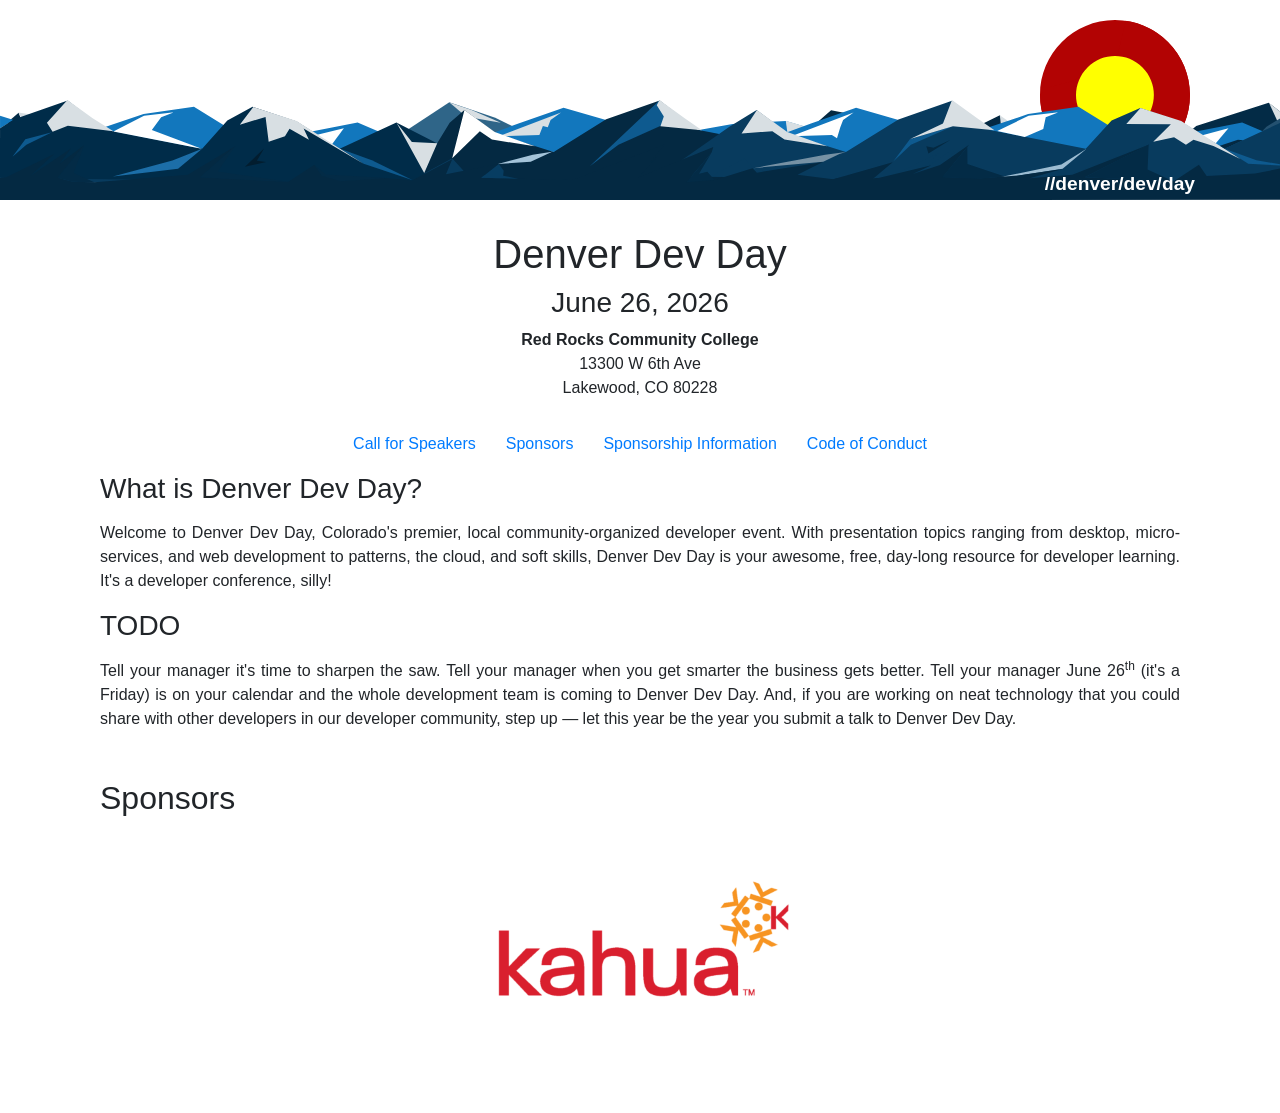
==== index.html @ bc73398b "Call for Speakers" ====
<!doctype html>
<html lang="en">
<head>
    <title>Denver Dev Day | June 26, 2026</title>
    <meta charset="utf-8">
    <meta name="viewport" content="width=device-width, initial-scale=1, shrink-to-fit=no">
    <meta property="og:title" content="Denver Dev Day | June 26, 2026">
    <meta property="og:description" content="Welcome to Denver Dev Day, Colorado's premier, local community-organized
    developer event. With presentation topics ranging from desktop, micro-services, and web development
    to patterns, the cloud, and soft skills, Denver Dev Day is your awesome, free, day-long resource for
    developer learning.">
    <meta property="og:image" content="https://denverdevday.github.io/jun-2026/assets/screenshot.jpg">
    <meta property="og:url" content="https://denverdevday.github.io/jun-2026/">
    <link rel="stylesheet" href="https://maxcdn.bootstrapcdn.com/bootstrap/4.0.0-beta.2/css/bootstrap.min.css" integrity="sha384-PsH8R72JQ3SOdhVi3uxftmaW6Vc51MKb0q5P2rRUpPvrszuE4W1povHYgTpBfshb" crossorigin="anonymous">
    <link rel="stylesheet" href="https://cdnjs.cloudflare.com/ajax/libs/font-awesome/4.7.0/css/font-awesome.min.css">
    <link rel="stylesheet" href="./ddd.css">
    <link rel="stylesheet" href="./eventbrite-hack.css">
    <link rel="shortcut icon" type="image/x-icon" href="./assets/favicon.png">
</head>

<body>

<div class="container-fluid p-0">
    <div class="container p-0 mr-auto text-right h-200">
        <img class="co-sun" src="./assets/sun.svg" width="170" height="170">
    </div>
    <div class="row p-0 m-0 w-100 mx-auto h-200 co-mountains">
    </div>
    <div class="container body-wrap pr-15 mr-auto text-right co-ddd">
        <a href="./index.html">//denver/dev/day</a>
    </div>
</div>

<div class="container body-wrap">
    <div class="row align-items-start">
        <div class="col container text-center">
            <h1>Denver&nbsp;Dev&nbsp;Day</h1>
            <h3>June&nbsp;26,&nbsp;2026</h3>
            <address>
                <strong>Red Rocks Community College</strong><br/>
                13300 W 6th Ave<br/>
                Lakewood, CO&nbsp;80228
            </address>
        </div>
    </div>

    <!-- div class="container-fluid text-center" id="tickets">
        <noscript><a href="https://www.eventbrite.com/e/copy-of-denver-dev-day-friday-june-26-2026-tickets-1985249954054" rel="noopener noreferrer" target="_blank"></noscript>
            <button id="eventbrite-widget-modal-trigger-1985249954054" type="button">Buy Tickets</button>
            <noscript></a>Buy Tickets on Eventbrite</noscript>
            <script src="https://www.eventbrite.com/static/widgets/eb_widgets.js"></script>
            <script type="text/javascript">
                var exampleCallback = function() {
                    console.log('Order complete!');
                };
                window.EBWidgets.createWidget({
                    widgetType: 'checkout',
                    eventId: '1985249954054',
                    modal: true,
                    modalTriggerElementId: 'eventbrite-widget-modal-trigger-1985249954054',
                    onOrderComplete: exampleCallback
                });
            </script>
</div -->

<div id="menu" class="container-fluid mt-3 mb-3">
    <div class="row justify-content-md-center">
        <div class="col-md-auto">
            <a href="https://sessionize.com/denver-dev-day-2026">Call for Speakers</a>
        </div>
        <div class="col-md-auto">
            <a href="./index.html#sponsors">Sponsors</a>
        </div>
        <div class="col-md-auto">
            <a href="./sponsorship.html#info">Sponsorship Information</a>
        </div>
        <div class="col-md-auto">
            <a href="./code-of-conduct.html#coc">Code of Conduct</a>
        </div>
    </div>
</div>

<div id="home" class="container-fluid">
    <h3 class="mb-3">What is Denver Dev Day?</h3>
    <p class="text-justify">Welcome to Denver Dev Day, Colorado's premier, local community-organized developer event.
    With presentation topics ranging from desktop, micro-services, and web development to patterns, the cloud, and soft
    skills, Denver Dev Day is your awesome, free, day-long resource for developer learning. It's a developer conference, silly!</p>

    <h3 class="mb-3">TODO</h3>
    <p class="text-justify">Tell your manager it's time to sharpen the saw. Tell your manager when you get smarter the
    business gets better. Tell your manager June 26<sup>th</sup> (it's a Friday) is on your calendar and the whole
    development team is coming to Denver Dev Day. And, if you are working on neat technology that you could share with
    other developers in our developer community, step up&nbsp;&mdash; let this year be the year you submit a talk to Denver Dev Day.</p>
</div>

<div id="sponsors" class="container-fluid mt-5 mb-5">
    <h2 class="mb-3">Sponsors</h2>
    <a name="sponsors"></a>
    <div class="container text-center">
        <div class="row align-items-center">
            <div class="col p-3">
                <a href="https://www.kahua.com/"><img class="img-fluid" src="./assets/sponsors/kahua.png" title="Kahua"></a>
            </div>
        </div>
    </div>
</div>

<!--div id="schedule" class="container-fluid mt-5 mb-5">
    <h2 class="mb-3">Schedule</h2>
    <a name="schedule"></a>

    <script type="text/javascript" src="https://sessionize.com/api/v2/srhohig0/view/gridtable"></script>

    <script type="text/javascript">
        window.addEventListener('sessionize.onload', function (e) {
            const roomCapacityRx = /\s+\(\w+\)/;

            let dayTitle = document.querySelector('h1[class="sz-day__title"]');
            dayTitle.parentElement.removeChild(dayTitle);

            document.querySelectorAll('th').forEach(t => {
               t.innerText = t.innerText.replace(roomCapacityRx, '');
            });

            document.querySelectorAll('td[data-room-name]').forEach(d => {
               d.dataset.roomName = d.dataset.roomName.replace(roomCapacityRx, '');
            });
            let hl = document.querySelectorAll('tr.sz-row-highlight');
            hl.forEach(h => h.className = h.className.replace('sz-row-highlight', ''));

            function eventSession(id) {
                let divElement = document.querySelector('div[data-sessionid="' + id + '"]');
                divElement.classList.add('text-center');
                let divRoomElement = divElement.querySelector('div[class="sz-session__meta-group"]');
                divRoomElement.parentElement.removeChild(divRoomElement);
            }

            eventSession('c9a96923-788b-4615-9712-52d8a0020c6d'); // Breakfast
            eventSession('073ab746-a3ab-474e-8cc0-5c7df0d4325c'); // Opening Ceremony
            eventSession('90111326-4df7-4fe9-8512-0345b0fc0458'); // Keynote
            eventSession('9f475d98-6a07-4cba-879a-7540fd831f94'); // Lunch
            eventSession('f2f97e27-9bb0-494f-8a74-9f1484adf6ab'); // Closing
        });
    </script>

</div-->

</div>

</body>
</html>
---- ddd.css ----
@media (max-width: 575px) { .body-wrap: max-width: 575px }
@media (min-width: 576px) and (max-width: 767px) { .body-wrap: max-width: 575px }
@media (min-width: 768px) and (max-width: 991px) { .body-wrap: max-width: 768px }
@media (min-width: 992px) and (max-width: 1199px) { .body-wrap: max-width: 768px }
@media (min-width: 1200px) { .body-wrap: max-width: 768px }

img.mr-3.small {
    width: 100px;
    height: 100px;
}
img.mr-3.ssmall {
    width: 50px;
    height: 50px;
}
small.text-muted:before {
    content: ' ';
    display: block;
}
.fa {
    padding: 3px;
    font-size: 12px;
    width: 20px;
    text-align: center;
    text-decoration: none;
}
.fa:hover {
    opacity: 0.7;
    text-decoration: none;
}
.fa-twitter {
    background: #55ACEE;
    color: white;
}

.h-200 {
    height: 200px;
}

img.co-sun {
    padding-top: 20px;
    padding-right: 20px;
}

div.co-mountains {
    position: absolute;
    z-index: 10;
    top: 100px;
    height: 100px;
    width: 100%;
    background-image: url('./assets/mtn2.svg');
    background-size: auto 100px;
    background-repeat: repeat-x;
}


div.co-ddd {
    position: relative;
    z-index: 11;
    top: -30px;
    height: 30px;
    font-size: 1.2em;
    font-weight: 600;
    font-family: 'Segoe UI', Tahoma, Geneva, Verdana, sans-serif;
    color: white;
}

.co-ddd a {
    color: white;
    text-decoration: none;
}

div.show {
    display: block;
}

div.hide {
    display: none;
}
---- eventbrite-hack.css ----
/*

#eventbrite-widget-modal-trigger-1288560311579 {
  text-indent: -9999px;
  line-height: 0;
  background-color: #004E85;
  color: white;
  border: 0;
  box-shadow: none;
  border-radius: 0px;
  font-size: 18px;
  font-weight: bold;
  cursor: pointer;
  padding: 10px;
}

#eventbrite-widget-modal-trigger-1288560311579:after {
  content: "Get Your Ticket!";
  text-indent: 0;
  display: block;
  line-height: 25px;
}

*/
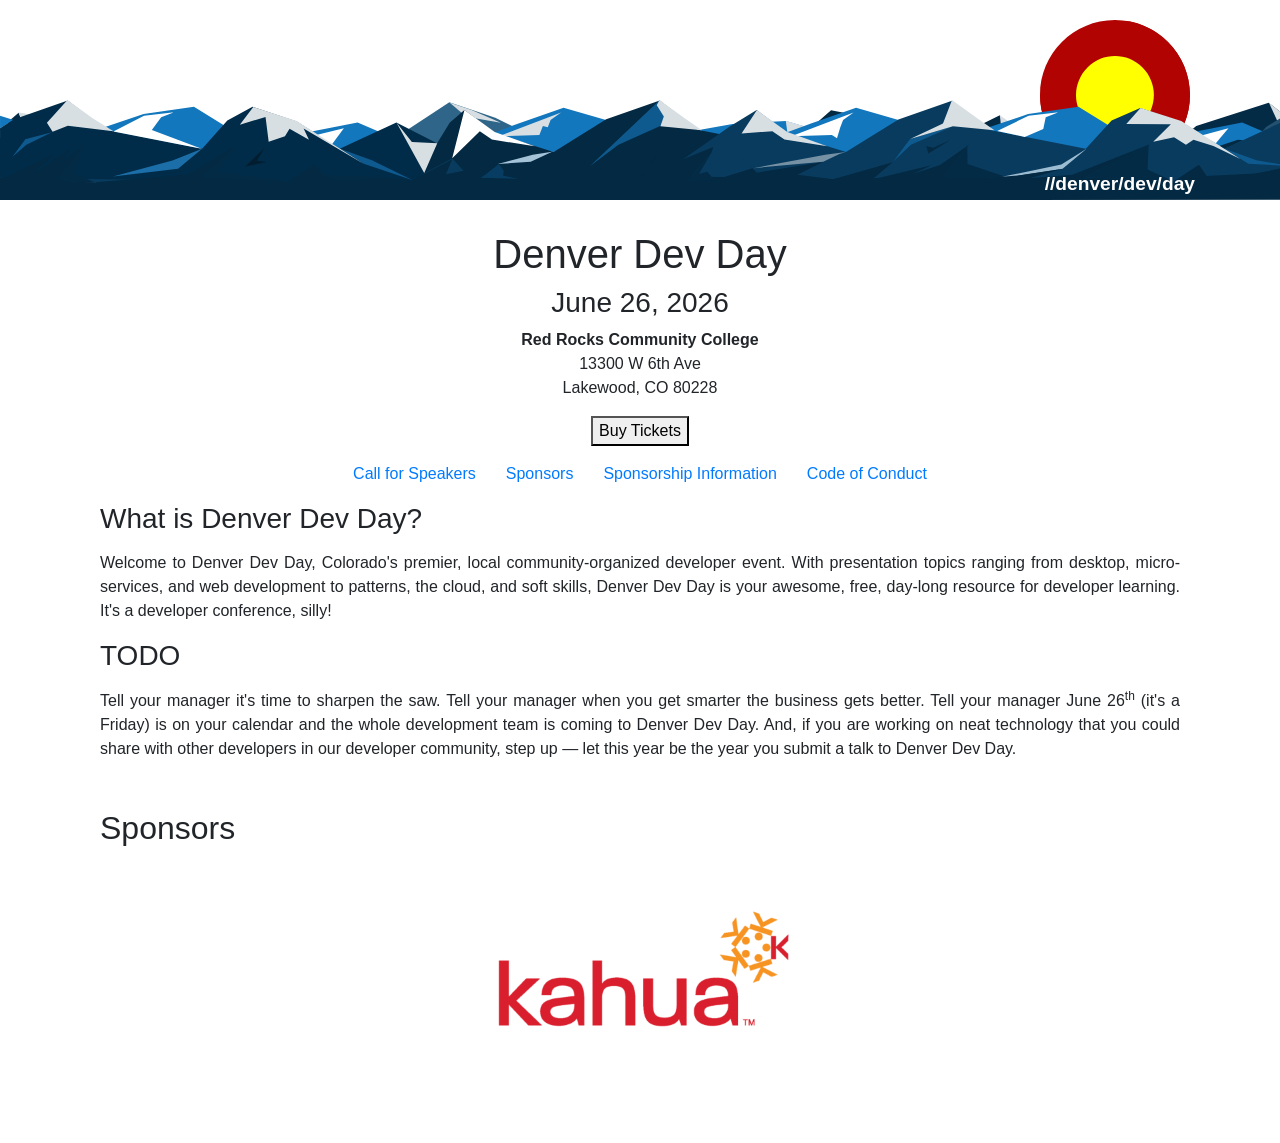
==== commit 6de7b387: "Opening GA tickets early" ====
--- a/index.html
+++ b/index.html
@@ -44,7 +44,7 @@
         </div>
     </div>
 
-    <!-- div class="container-fluid text-center" id="tickets">
+    <div class="container-fluid text-center" id="tickets">
         <noscript><a href="https://www.eventbrite.com/e/copy-of-denver-dev-day-friday-june-26-2026-tickets-1985249954054" rel="noopener noreferrer" target="_blank"></noscript>
             <button id="eventbrite-widget-modal-trigger-1985249954054" type="button">Buy Tickets</button>
             <noscript></a>Buy Tickets on Eventbrite</noscript>
@@ -61,7 +61,7 @@
                     onOrderComplete: exampleCallback
                 });
             </script>
-</div -->
+</div>
 
 <div id="menu" class="container-fluid mt-3 mb-3">
     <div class="row justify-content-md-center">
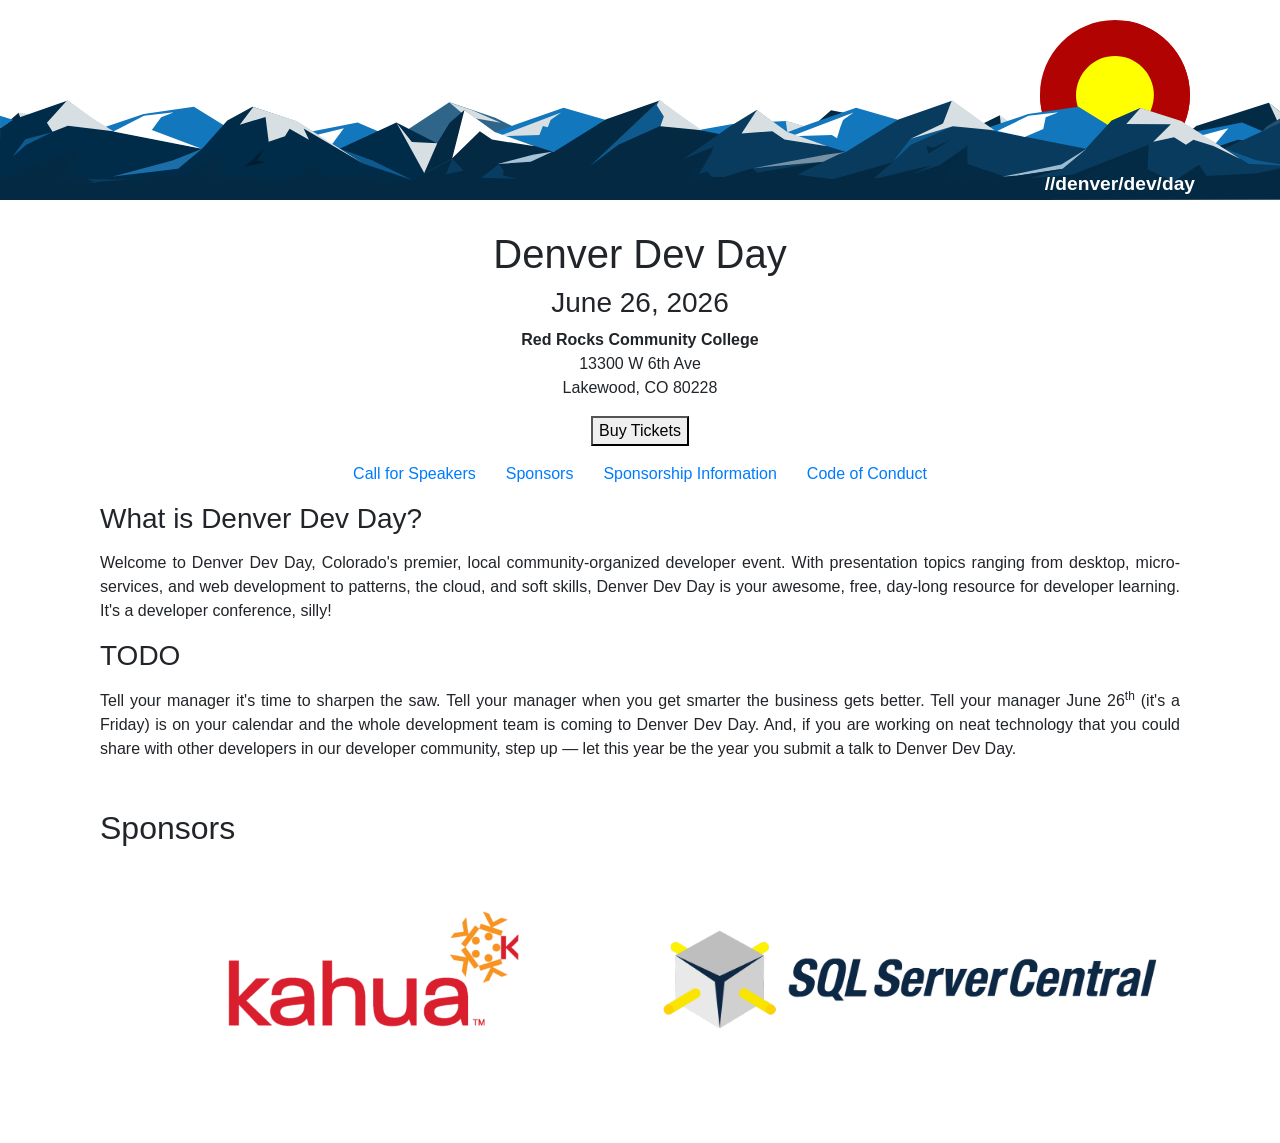
==== commit c8c5b4ed: "SQL Server Central" ====
--- a/index.html
+++ b/index.html
@@ -45,7 +45,7 @@
     </div>
 
     <div class="container-fluid text-center" id="tickets">
-        <noscript><a href="https://www.eventbrite.com/e/copy-of-denver-dev-day-friday-june-26-2026-tickets-1985249954054" rel="noopener noreferrer" target="_blank"></noscript>
+        <noscript><a href="https://www.eventbrite.com/e/denver-dev-day-friday-june-26-2026-tickets-1985249954054" rel="noopener noreferrer" target="_blank"></noscript>
             <button id="eventbrite-widget-modal-trigger-1985249954054" type="button">Buy Tickets</button>
             <noscript></a>Buy Tickets on Eventbrite</noscript>
             <script src="https://www.eventbrite.com/static/widgets/eb_widgets.js"></script>
@@ -101,6 +101,9 @@
             <div class="col p-3">
                 <a href="https://www.kahua.com/"><img class="img-fluid" src="./assets/sponsors/kahua.png" title="Kahua"></a>
             </div>
+            <div class="col p-3">
+                <a href="https://www.sqlservercentral.com/"><img class="img-fluid" src="./assets/sponsors/sql-server-central.png" title="SQL Server Central"></a>
+            </div>
         </div>
     </div>
 </div>
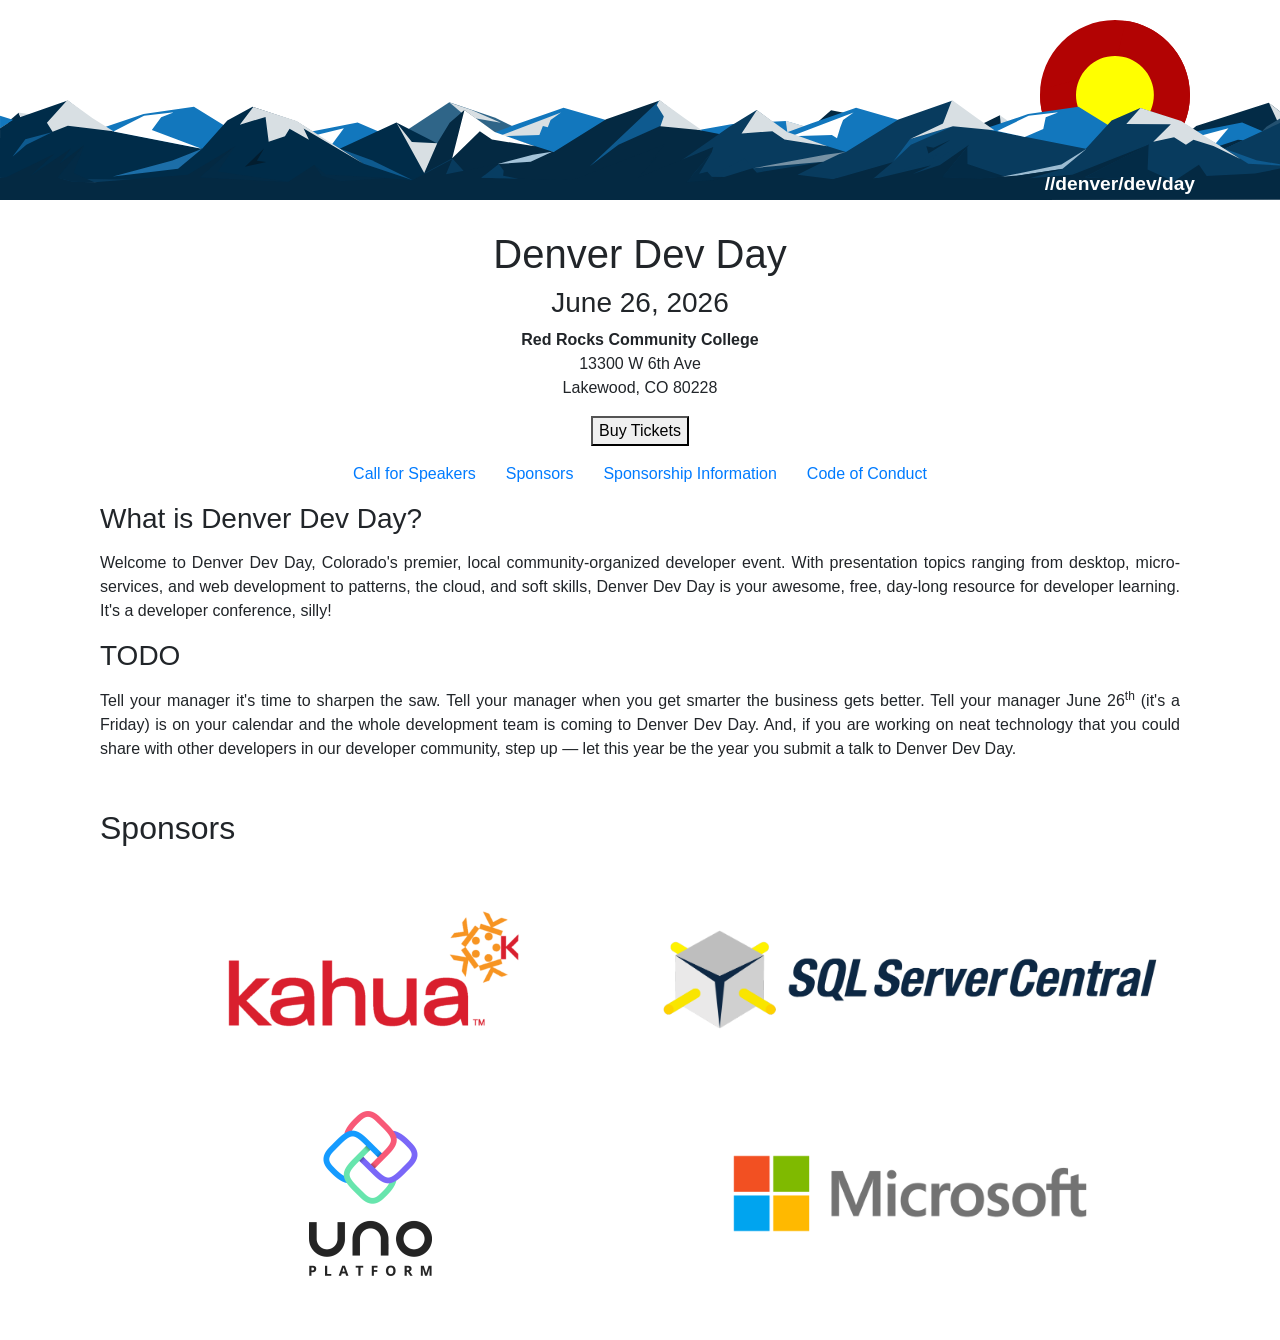
==== commit a641813e: "UNO + MS" ====
--- a/index.html
+++ b/index.html
@@ -105,6 +105,14 @@
                 <a href="https://www.sqlservercentral.com/"><img class="img-fluid" src="./assets/sponsors/sql-server-central.png" title="SQL Server Central"></a>
             </div>
         </div>
+        <div class="row align-items-center">
+            <div class="col p-3">
+                <a href="https://platform.uno/"><img class="img-fluid" src="./assets/sponsors/uno.png" title="UNO Platform"></a>
+            </div>
+            <div class="col p-3">
+                <a href="https://www.microsoft.com/"><img class="img-fluid" src="./assets/sponsors/microsoft.png" title="Microsoft"></a>
+            </div>
+        </div>
     </div>
 </div>
 
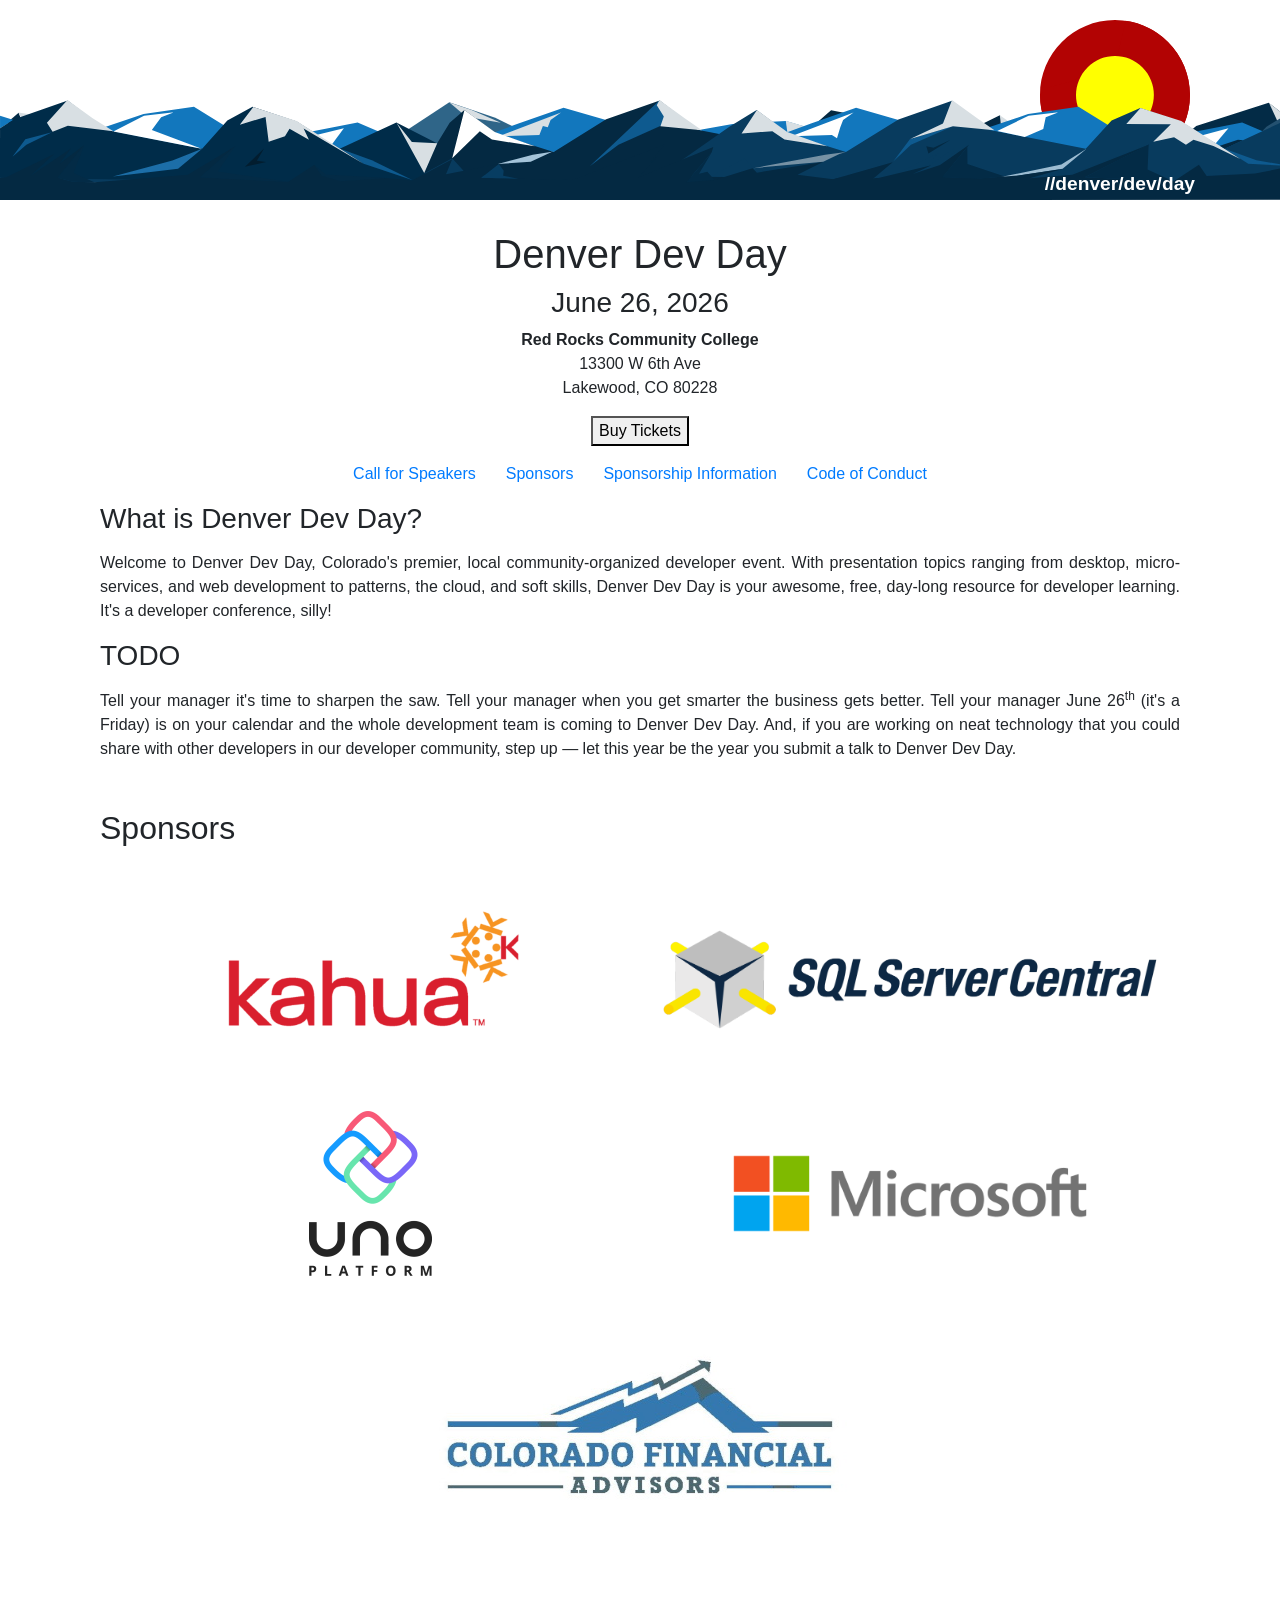
==== commit 797b66ff: "Colorado FA" ====
--- a/index.html
+++ b/index.html
@@ -113,6 +113,11 @@
                 <a href="https://www.microsoft.com/"><img class="img-fluid" src="./assets/sponsors/microsoft.png" title="Microsoft"></a>
             </div>
         </div>
+        <div class="row align-items-center">
+            <div class="col p-3">
+                <a href="https://www.coloradofa.com/"><img class="img-fluid" src="./assets/sponsors/coloradofa.jpg" title="Colorado Financial Advisors"></a>
+            </div>
+        </div>
     </div>
 </div>
 
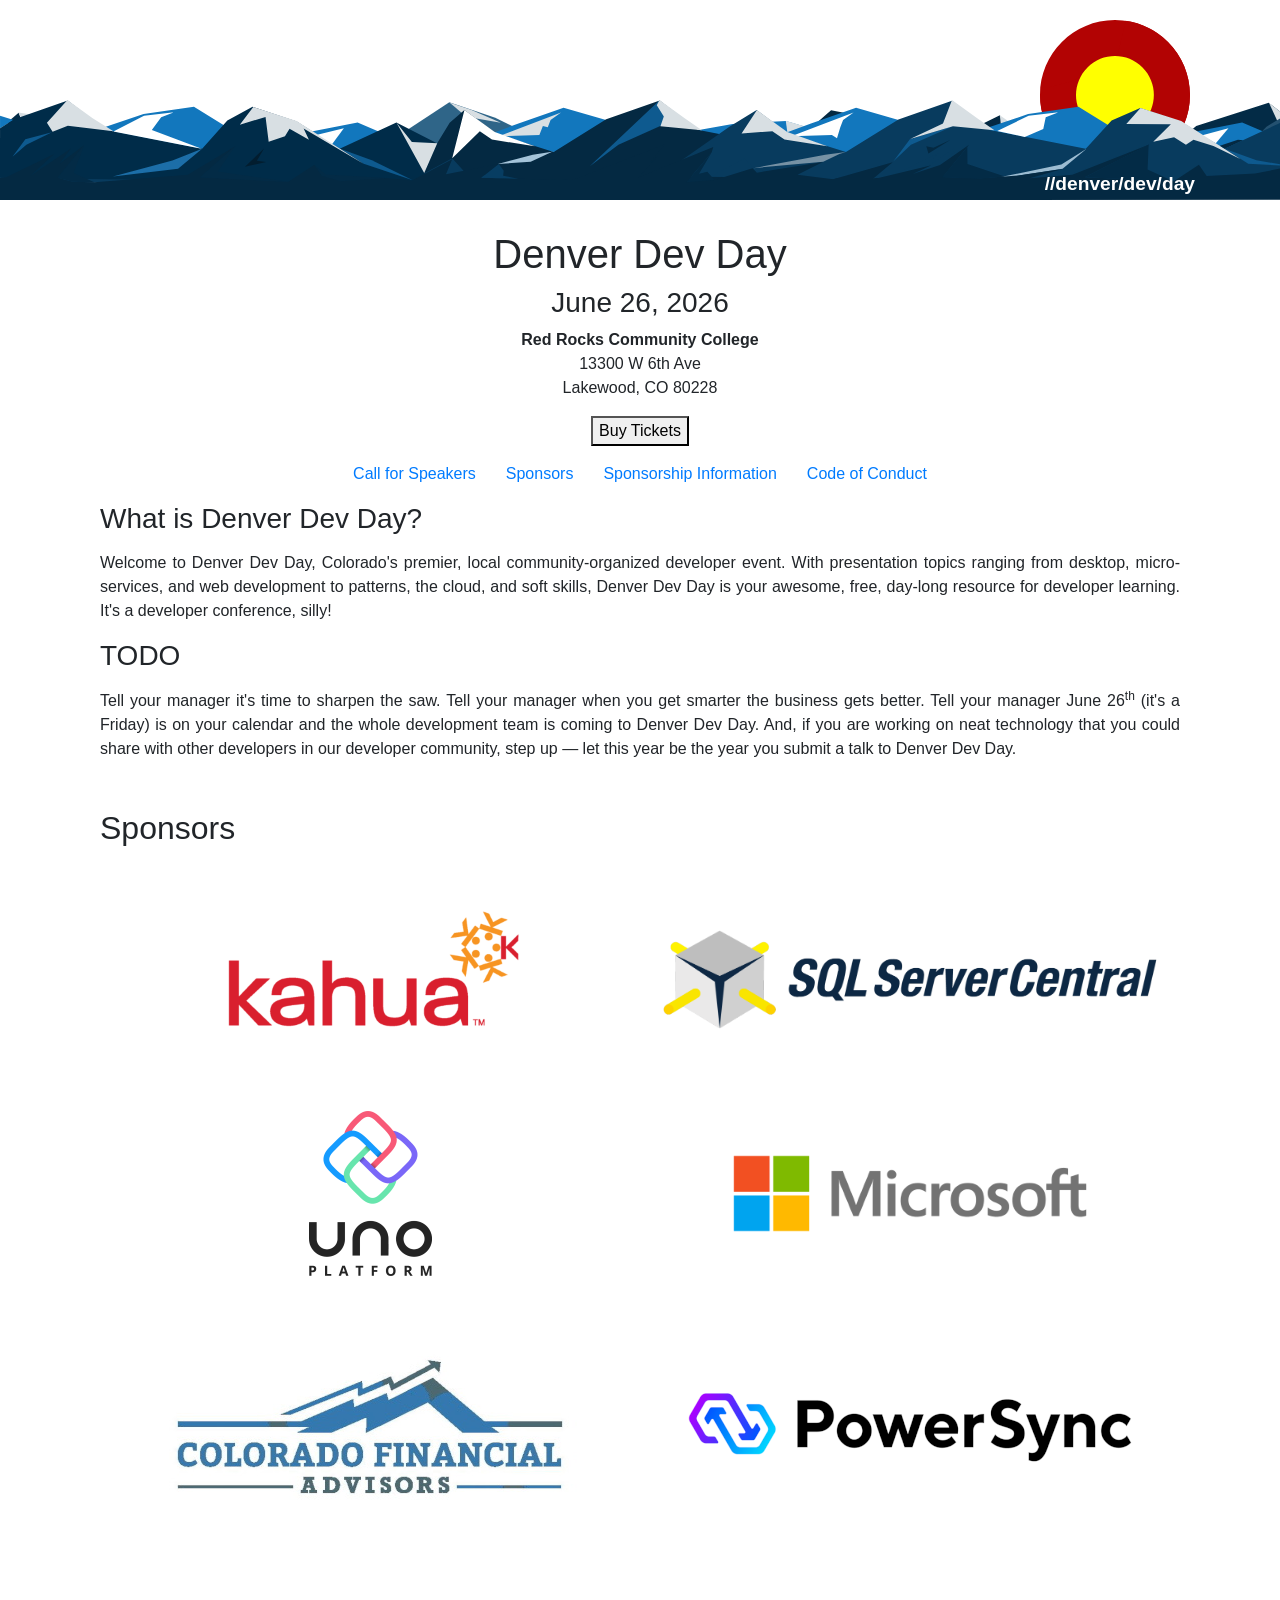
==== commit 8568628f: "PowerSync" ====
--- a/index.html
+++ b/index.html
@@ -117,6 +117,9 @@
             <div class="col p-3">
                 <a href="https://www.coloradofa.com/"><img class="img-fluid" src="./assets/sponsors/coloradofa.jpg" title="Colorado Financial Advisors"></a>
             </div>
+            <div class="col p-3">
+                <a href="https://powersync.com/"><img class="img-fluid" src="./assets/sponsors/powersync.png" title="PowerSync"></a>
+            </div>
         </div>
     </div>
 </div>
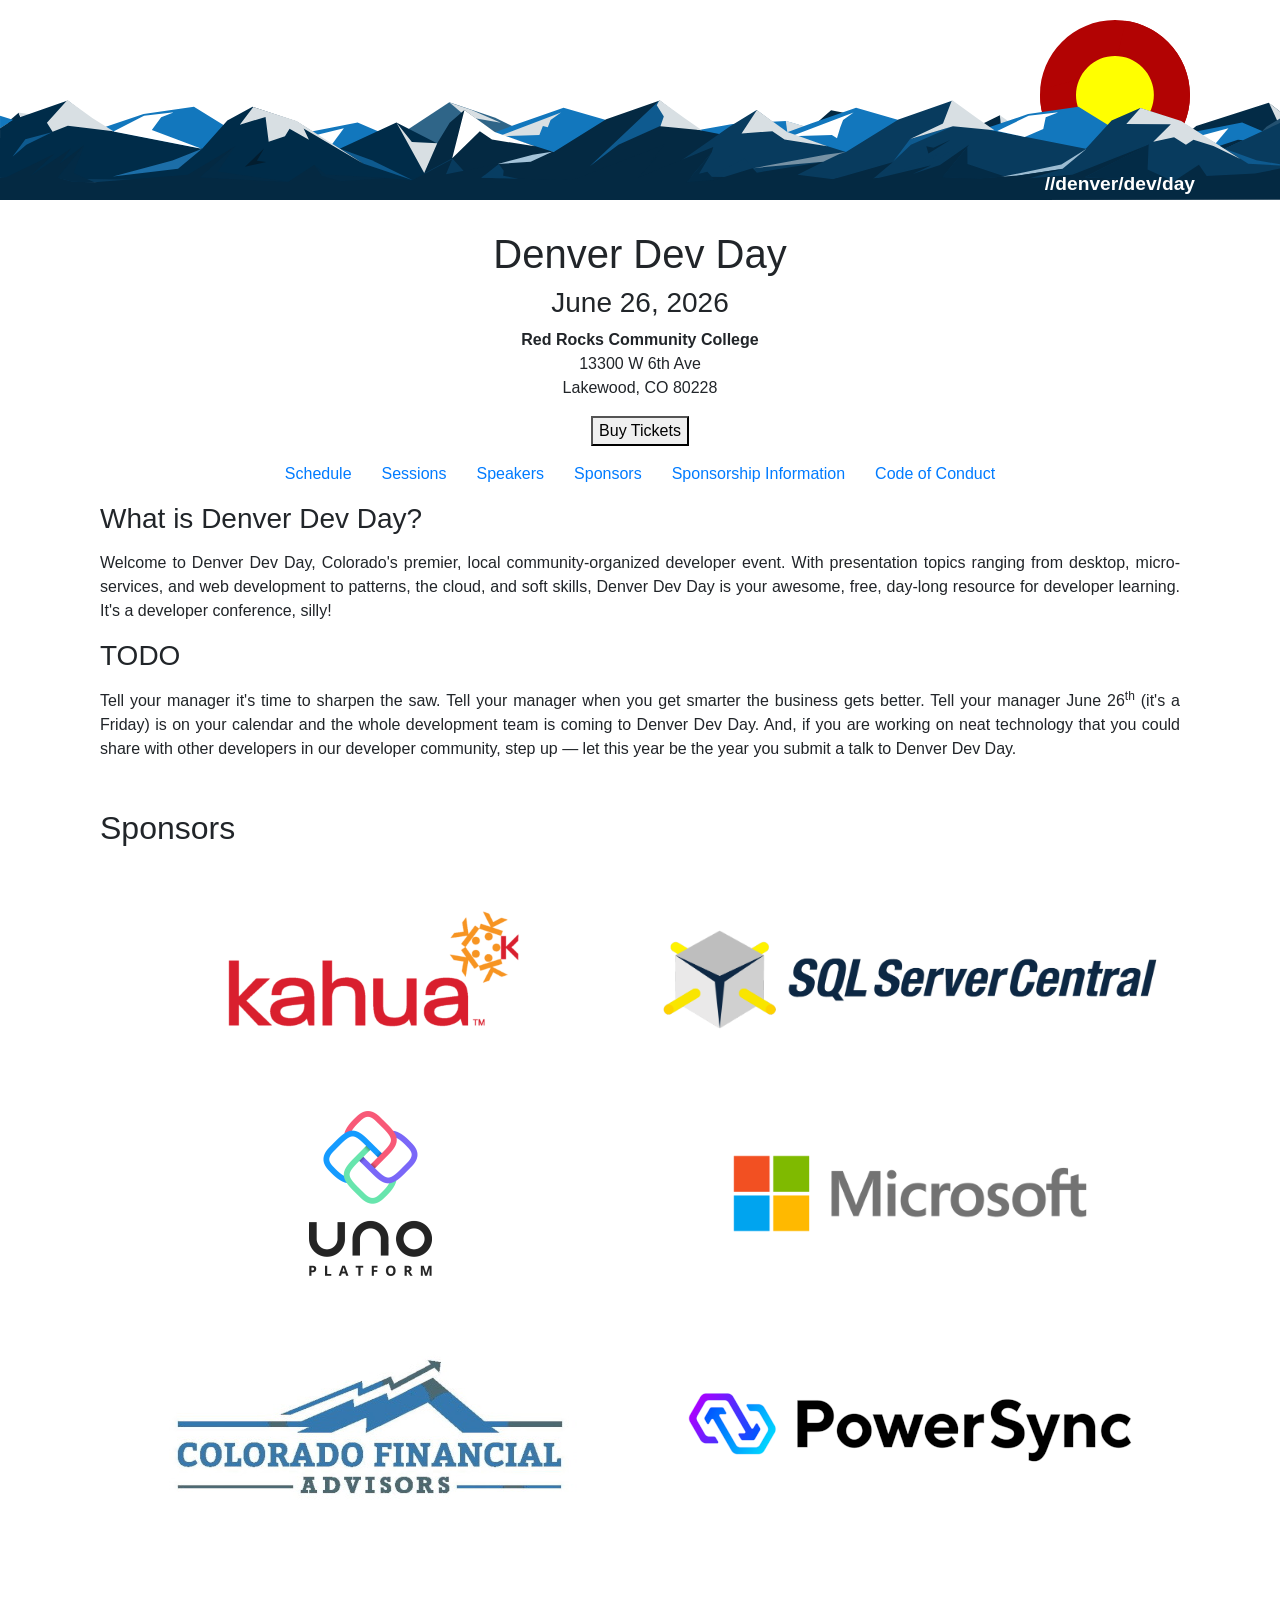
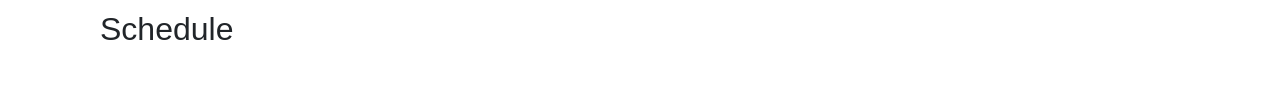
==== commit a79707e4: "Schedule/speakers" ====
--- a/index.html
+++ b/index.html
@@ -66,7 +66,13 @@
 <div id="menu" class="container-fluid mt-3 mb-3">
     <div class="row justify-content-md-center">
         <div class="col-md-auto">
-            <a href="https://sessionize.com/denver-dev-day-2026">Call for Speakers</a>
+            <a href="#schedule">Schedule</a>
+        </div>
+        <div class="col-md-auto">
+            <a href="./sessions.html#sessions">Sessions</a>
+        </div>
+        <div class="col-md-auto">
+            <a href="./speakers.html#speakers">Speakers</a>
         </div>
         <div class="col-md-auto">
             <a href="./index.html#sponsors">Sponsors</a>
@@ -124,11 +130,11 @@
     </div>
 </div>
 
-<!--div id="schedule" class="container-fluid mt-5 mb-5">
+<div id="schedule" class="container-fluid mt-5 mb-5">
     <h2 class="mb-3">Schedule</h2>
     <a name="schedule"></a>
 
-    <script type="text/javascript" src="https://sessionize.com/api/v2/srhohig0/view/gridtable"></script>
+    <script type="text/javascript" src="https://sessionize.com/api/v2/gsk669le/view/gridtable"></script>
 
     <script type="text/javascript">
         window.addEventListener('sessionize.onload', function (e) {
@@ -154,15 +160,15 @@
                 divRoomElement.parentElement.removeChild(divRoomElement);
             }
 
-            eventSession('c9a96923-788b-4615-9712-52d8a0020c6d'); // Breakfast
-            eventSession('073ab746-a3ab-474e-8cc0-5c7df0d4325c'); // Opening Ceremony
-            eventSession('90111326-4df7-4fe9-8512-0345b0fc0458'); // Keynote
-            eventSession('9f475d98-6a07-4cba-879a-7540fd831f94'); // Lunch
-            eventSession('f2f97e27-9bb0-494f-8a74-9f1484adf6ab'); // Closing
+            eventSession('c85849e0-f46f-4c45-8e79-0a967074fedb'); // Breakfast
+            eventSession('1cba1379-f39d-456f-83c9-fa6f3610377e'); // Opening Ceremony
+            eventSession('5903faed-b427-4525-8c36-b217a0077a59'); // Keynote
+            eventSession('c3986a3e-edc1-4749-a6ab-d044bd93e7c5'); // Lunch
+            eventSession('7cadc080-4afd-461a-8b11-4cc326717aa5'); // Closing
         });
     </script>
 
-</div-->
+</div>
 
 </div>
 
